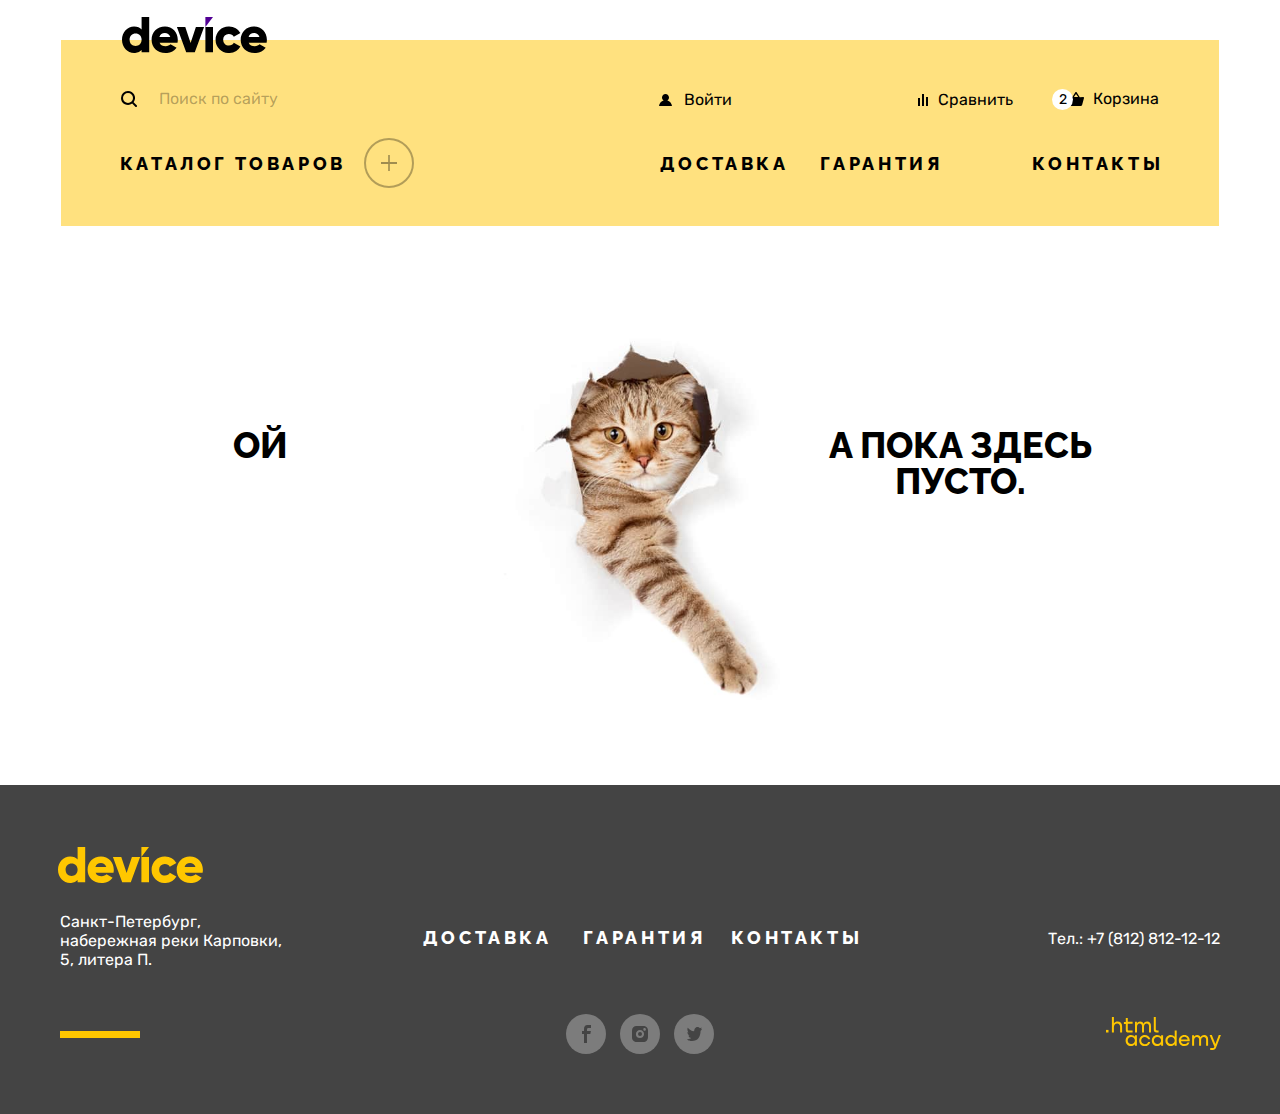
==== blank.html @ 78650604 "Защита" ====
<!DOCTYPE html>
<html lang="ru">

<head>
  <meta charset="utf-8">
  <title>HTML Academy: Девайс</title>
  <link rel="stylesheet" href="css/normalize.css">
  <link rel="stylesheet" href="css/style.css">
  <link rel="icon" href="favicon.ico">
  <link rel="icon" href="/img/icons/icon.png" type="image/svg+xml">
  <link rel="apple-touch-icon" href="/img/icons/apple.png">
  <link rel="manifest" href="manifest.webmanifest">
</head>

<body>

  <header class="page-header">
    <h1 class="visually-hidden">Интернет-магазин "DEVICE"</h1>
    <a class="header-logo" href="index.html"><img src="./img/logos/logo.svg" width="145" height="36"
        alt="Логотип магазина гаджетов - Девайс"></a>
    <div class="main-nav-top">
      <form class="header-search" method="get" action="https://echo.htmlacademy.ru">
        <label for="search">
          <span class="visually-hidden">Поиск</span>
        </label>
        <input class="header-search-input" id="search" type="search" name="search" placeholder="Поиск по сайту"
          required>
        <button class="header-search-button" type="submit">Найти</button>
      </form>
      <ul class="user-list">
        <li class="user-list-item">
          <a class="user-list-link user-list-item-login " href="#">Войти</a>
        </li>
        <li class="user-list-item ">
          <a class="user-list-link user-list-item-compare" href="#">Сравнить</a>
        </li>
        <li class="user-list-item">
          <a class="user-list-link user-list-item-cart" href="#">Корзина<span class="numbers">2</span>
          </a>
          <div class="popover-cart ">
            <!-- popover-open -->
            <h2 class="visually-hidden">Корзина</h2>
            <ul class="popover-cart-list">
              <li class="popover-cart-item">
                <a class="popover-cart-item-link" href="#"><img src="./img/amateur-selfie.jpg" class="pic"
                    alt="Любительская селфи-палка" width="41" height="43">
                  <p class="popover-cart-item-text"> Любительская селфи-палка</p>
                </a>
                <button class="delete"><span class="visually-hidden">Удалить из корзины</span>
                </button>
              </li>
              <li class="popover-cart-item">
                <a class="popover-cart-item-link" href="#">
                  <img src="./img/prof-selfie.jpg" class="pic" alt="Любительская селфи-палка" width="41" height="43">
                  <p class="popover-cart-item-text"> Профессиональная селфи-палка</p>
                </a>
                <button class="delete"><span class="visually-hidden">Удалить из корзины</span>
                </button>
              </li>
            </ul>
            <div class="popover-cart-goods">
              <p class="popover-cart-goods-text">Товаров: <span>2</span></p>
              <p class="popover-cart-goods-text">Сумма: <span>2000</span> &#8381;</p>
            </div>
            <button class="open-cart">Открыть корзину</button>
          </div>
        </li>
      </ul>
    </div>

    <nav class="main-navigation">
      <ul class="main-navigation-item">
        <li class="main-navigation-list main-navigation-inside-catalog">
          <a class="main-navigation-list-link  main-navigation-list-link-circle" href="catalog.html">Каталог товаров</a>
          <span class="main-navigation-link-catalog"></span>
          <div class="catalog-wrap">
            <ul class="main-navigation-inside">
              <li class="main-navigation-inside-list">
                <a class="main-navigation-inside-link" href="#">Виртуальная реальность</a>
                <a class="main-navigation-inside-link" href="catalog.html">Моноподы для селфи</a>
                <a class="main-navigation-inside-link" href="#">Экшн-камеры</a>
              </li>
              <li class="main-navigation-inside-list">
                <a class="main-navigation-inside-link" href="#">Фитнес-браслеты</a>
                <a class="main-navigation-inside-link" href="#">Умные часы</a>
              </li>
              <li class="main-navigation-inside-list">
                <a class="main-navigation-inside-link" href="#">Квадрокоптеры</a>
              </li>
            </ul>
          </div>
        </li>
        <li class="main-navigation-list"><a class="main-navigation-list-link" href="#">Доставка</a></li>
        <li class="main-navigation-list"><a class="main-navigation-list-link" href="#">Гарантия</a></li>
        <li class="main-navigation-list"><a class="main-navigation-list-link" href="#">Контакты</a></li>
      </ul>
    </nav>

  </header>

  <main class="main-container page-container cat-container">
    <img class="cat-img" src="./img/cat-in-paper-hole.jpg" width="1160" height="500" alt="Кот">
    <div class="cat-wrap">
      <p class="cat-wrap-text">Ой</p>
      <p class="cat-wrap-text">а пока здесь пусто.</p>
    </div>
  </main>

  <footer class="page-footer">
    <div class="page-footer-inner page-container">
      <a class="footer-logo" href="index.html"><img src="img/logos/yellow-logo.svg" width="145" height="36"
          alt="Логотип магазина гаджетов - Девайс"></a>
      <div class="footer-info">
        <address class="footer-address">Санкт-Петербург, набережная реки Карповки, 5, литера П.</address>
        <div class="footer-info-nav">
          <a class="footer-button footer-navigation" href="#">Доставка</a>
          <a class="footer-button footer-navigation" href="#">Гарантия</a>
          <a class="footer-button footer-navigation" href="#">Контакты</a>
        </div>
        <a class="footer-phone" href="tel:+78128121212">Тел.: +7 (812) 812-12-12</a>
      </div>
      <div class="footer-info-social">
        <ul class="footer-social-list yellow-layer">
          <li class="footer-social-item">
            <a class="footer-social-item-link" href="https://www.facebook.com/htmlacademy">
              <svg class="social-svg" width="40" height="40" viewBox="0 0 40 40" xmlns="http://www.w3.org/2000/svg">
                <circle class="circle-background" cx="20" cy="20" r="20" />
                <path class="path-icon"
                  d="M22.5 14H25v-3h-3.4c-2.8 0-3.6 1.7-3.6 4.2V17h-2v3h2v9h3v-9h3.3l.6-3H21v-1.5c0-.8.3-1.5 1.5-1.5Z" />
              </svg>
              <span class="visually-hidden">Facebook</span>
            </a>
          </li>
          <li class="footer-social-item">
            <a class="footer-social-item-link" href="https://www.instagram.com/htmlacademy/">
              <svg class="social-svg" width="40" height="40" viewBox="0 0 40 40" xmlns="http://www.w3.org/2000/svg">
                <circle class="circle-background" cx="20" cy="20" r="20" />
                <path class="path-icon" d="M20 22a2 2 0 1 0 0-4 2 2 0 0 0 0 4Z" />
                <path class="path-icon"
                  d="M26.7 13.3c-.9-.9-2-1.3-3.4-1.3h-6.6a4.5 4.5 0 0 0-4.7 4.7v6.6c0 1.4.4 2.6 1.4 3.4.9.9 2 1.3 3.3 1.3h6.6c1.4 0 2.6-.4 3.4-1.3a5 5 0 0 0 1.3-3.4v-6.6c0-1.4-.4-2.6-1.3-3.4ZM20 24.1a4.1 4.1 0 0 1-4.1-4.1c0-2.3 1.9-4.1 4.1-4.1 2.2 0 4.1 1.8 4.1 4.1s-1.9 4.1-4.1 4.1Zm4.6-7.4c-.7 0-1.3-.5-1.3-1.3s.5-1.3 1.3-1.3c.7 0 1.3.6 1.3 1.3 0 .7-.6 1.3-1.3 1.3Z" />
              </svg>
              <span class="visually-hidden">Instagram</span>
            </a>
          </li>
          <li class="footer-social-item">
            <a class="footer-social-item-link" href="https://twitter.com/htmlacademy_ru">
              <svg class="social-svg" width="40" height="40" viewBox="0 0 40 40" xmlns="http://www.w3.org/2000/svg">
                <circle class="circle-background" cx="20" cy="20" r="20" />
                <path class="path-icon"
                  d="M22.7 13.1c1.5-.5 2.6.3 3.2 1.1l1.7-.6a2 2 0 0 1-.8 1.6c.7.2 1.2-.4 1.2-.4-.1.9-.9 1.7-1.4 1.9-.2 6.3-2.8 10.4-8.9 10.3h-.4c-.3 0-3.7-.4-4.3-1.8 2 .2 3.4-.4 4.1-1.1-.8-.3-2.4-.4-2.6-2.8.3.2.5.3 1.1.2-1.1-.8-2.3-1.5-2.2-3.5.3.3.9.5 1.2.4-.6-.2-1.8-3.1-.8-4.6 1.6 1.7 3.3 3.4 6.3 3.5.2-2.1 1-3.5 2.6-4.2Z" />
              </svg>
              <span class="visually-hidden">Twitter</span>
            </a>
          </li>
        </ul>
        <a class="link-academy" href="https://htmlacademy.ru/">
          <svg class="link-academy-svg" width="115" height="33" viewBox="0 0 115 33" fill="none"
            xmlns="http://www.w3.org/2000/svg">
            <path d="M0 12.9V15.5H2.5V12.9H0Z" fill="evenodd" />
            <path
              d="M11.5999 4.5C9.9999 4.5 8.7999 5.2 7.9999 6.2H7.8999V0H5.8999V15.5H7.8999V10.2C7.8999 8.1 9.1999 6.6 11.1999 6.6C12.9999 6.6 14.0999 8 14.0999 9.8V15.5H16.0999V9.4C16.1999 6.4 14.2999 4.5 11.5999 4.5Z"
              fill="evenodd" />
            <path
              d="M26.5999 4.79998H21.7999V1.09998H19.7999V4.89998H17.8999V6.89998H19.7999V12.9C19.7999 14.6 20.7999 15.6 22.4999 15.6H26.5999V13.6H22.8999C22.1999 13.6 21.7999 13.2 21.7999 12.5V6.79998H26.5999V4.79998Z"
              fill="evenodd" />
            <path
              d="M41.1 4.59998C39.5 4.59998 38.2 5.39998 37.6 6.69998H37.5C36.9 5.49998 35.7 4.59998 34.1 4.59998C32.7 4.59998 31.6 5.39998 31 6.39998H30.9V4.79998H29V15.4H31V9.99998C31 7.99998 32 6.49998 33.6 6.49998C35.1 6.49998 36 7.49998 36 9.09998V15.4H38V9.79998C38 7.39998 39.4 6.49998 40.6 6.49998C42.1 6.49998 43 7.49998 43 9.09998V15.4H45V8.89998C45.1 6.39998 43.6 4.59998 41.1 4.59998Z"
              fill="evenodd" />
            <path
              d="M47.8 12.7C47.8 14.4 48.8 15.4 50.6 15.4H52.6V13.4H50.9001C50.2001 13.4 49.8 13 49.8 12.3V0H47.8V12.7Z"
              fill="evenodd" />
            <path
              d="M28.9001 19.7C28.0001 18.6 26.7001 17.9 25.0001 17.9C21.9001 17.9 19.6001 20.2 19.6001 23.5C19.6001 26.8 21.9001 29.1 25.0001 29.1C26.8001 29.1 28.0001 28.3 28.8001 27.2H28.9001V28.8H30.9001V18.2H28.9001V19.7ZM25.3001 27.1C23.1001 27.1 21.7001 25.5 21.7001 23.5C21.7001 21.5 23.1001 19.9 25.3001 19.9C27.5001 19.9 28.9001 21.5 28.9001 23.5C28.9001 25.4 27.5001 27.1 25.3001 27.1Z"
              fill="evenodd" />
            <path
              d="M44.2 22C43.7 19.6 41.5999 17.9 38.7999 17.9C35.3999 17.9 33.2 20.4 33.2 23.5C33.2 26.6 35.3999 29.1 38.7999 29.1C41.5999 29.1 43.7 27.3 44.2 24.9H42.0999C41.6999 26.2 40.3999 27.2 38.7999 27.2C36.5999 27.2 35.2 25.6 35.2 23.6C35.2 21.6 36.5999 20 38.7999 20C40.3999 20 41.5999 21 42.0999 22.2H44.2V22Z"
              fill="evenodd" />
            <path
              d="M55.1 19.7C54.2 18.6 52.9001 17.9 51.2001 17.9C48.1001 17.9 45.8 20.2 45.8 23.5C45.8 26.8 48.1001 29.1 51.2001 29.1C53.0001 29.1 54.2 28.3 55 27.2H55.1V28.8H57.1V18.2H55.1V19.7ZM51.5 27.1C49.3 27.1 47.9001 25.5 47.9001 23.5C47.9001 21.5 49.3 19.9 51.5 19.9C53.7 19.9 55.1 21.5 55.1 23.5C55.1 25.4 53.6 27.1 51.5 27.1Z"
              fill="evenodd" />
            <path
              d="M68.6999 19.8C67.7999 18.7 66.4999 17.9 64.7999 17.9C61.6999 17.9 59.3999 20.2 59.3999 23.5C59.3999 26.8 61.5999 29.1 64.7999 29.1C66.4999 29.1 67.7999 28.3 68.5999 27.3H68.6999V28.8H70.6999V13.4H68.6999V19.8ZM65.0999 27.1C62.8999 27.1 61.4999 25.5 61.4999 23.5C61.4999 21.5 62.8999 19.9 65.0999 19.9C67.2999 19.9 68.6999 21.5 68.6999 23.5C68.5999 25.5 67.1999 27.1 65.0999 27.1Z"
              fill="evenodd" />
            <path
              d="M78.3 17.9C75 17.9 72.8 20.4 72.8 23.5C72.8 26.5 74.9 29.1 78.3 29.1C80.8 29.1 82.8 27.8 83.5 25.5H81.4C80.9 26.5 79.8 27.1 78.4 27.1C76.5 27.1 75.1 25.8 75 24.2H83.8C84 20.6 81.8 17.9 78.3 17.9ZM78.3 19.8C80 19.8 81.3 20.8 81.6 22.4H75.1C75.4 20.9 76.6 19.8 78.3 19.8Z"
              fill="evenodd" />
            <path
              d="M98.2001 17.9C96.6001 17.9 95.3001 18.7 94.6001 19.9H94.5001C93.9001 18.7 92.7001 17.9 91.1001 17.9C89.7001 17.9 88.6001 18.6 88.0001 19.7V18.2H86.1001V28.8H88.1001V23.4C88.1001 21.4 89.1001 20 90.7001 19.9C92.2001 19.9 93.1001 20.9 93.1001 22.5V28.8H95.1001V23.2C95.1001 20.8 96.5001 19.9 97.7001 19.9C99.2001 19.9 100.1 20.9 100.1 22.5V28.8H102.1V22.3C102.2 19.7 100.7 17.9 98.2001 17.9Z"
              fill="evenodd" />
            <path
              d="M109.4 27L105.8 18.1H103.6L108.4 29.7C108.1 30.6 107.7 30.9 106.7 30.9H104.2V32.9H106.7C108.5 32.9 109.5 32.1 110.2 30.3L114.9 18.1H112.8L109.4 27Z"
              fill="evenodd" />
          </svg>
          <span class="visually-hidden">Html Academy</span>
        </a>
      </div>
    </div>
  </footer>

  <div class="modal-container ">
    <!-- modal-container-open -->
    <div class="modal modal-delivery">
      <button class="close">
        <span class="visually-hidden">Закрыть</span>
      </button>
      <section class="modal-content">
        <h1 class="title ">Доставка под заказ</h1>
        <form class="delivery-form" action="https://echo.htmlacademy.ru/" method="post">
          <p class="field-group delivery-form-name">
            <label class="delivery-title delivery-form-name-icon" for="delivery-name">Ваше имя:</label>
            <input class="delivery-input " type="text" id="delivery-name" name="delivery-name" placeholder="Имя Фамилия"
              required>
            <span class="delivery-subtitle">Пожалуйста, представьтесь</span>
          </p>
          <p class="field-group delivery-form-e-mail">
            <label class="delivery-title delivery-form-e-mail-icon" for="e-mail">Ваш e-mail:</label>
            <input class="delivery-input" id="e-mail" type="email" name="e-mail" placeholder="krasotka92@mail.ru"
              required>
            <span class="delivery-subtitle">Забавный у вас адрес</span>
          </p>
          <p class="field-group">
            <label class="delivery-title " for="text-form">Что нужно привезти:</label>
            <input class="delivery-input delivery-input-text" id="text-form" type="text" name="text-form"
              placeholder="В свободной форме">
          </p>
          <div class="field-group delivery-form-amount">
            <div class="delivery-title amount-subtitle">Количество:
              <button class="info" type="button">
                <span class="visually-hidden">Посмотреть дополнительную информацию</span>
              </button>
              <div class="popover-amout">
                <p class="popover-amout-text">
                  Постараемся найти, сколько нужно. Привезём сколько получится по требованиям <br>
                  к провозу багажа.
                </p>
              </div>
            </div>

            <div class="amount-wrap">
              <button class="amount-button input-button-minus" type="button">
                <span class="visually-hidden">Уменьшить количество </span>
              </button>
              <label class="visually-hidden" for="amount">количество товаров</label>
              <input class="amount-input" type="number" id="amount" name="amount" min="1" max="100" step="1" value="1">
              <button class="amount-button input-button-plus" type="button">
                <span class="visually-hidden">Увеличить количество </span>
              </button>
            </div>
          </div>
          <button class="button button-delivery-form" type="submit">Отправить</button>
        </form>
      </section>
    </div>
  </div>

</body>

</html>
---- css/style.css ----
/*Fonts*/

@font-face {
  font-family: "Railway";
  font-weight: 800;
  font-style: normal;
  src: url("../fonts/raleway/raleway-800.woff2") format("woff2");
  font-display: swap;
}

@font-face {
  font-family: "Rubik";
  font-weight: 400;
  font-style: normal;
  src: url("../fonts/rubik/rubik-400.woff2") format("woff2");
  font-display: swap;
}

@font-face {
  font-family: "Rubik";
  font-weight: 700;
  font-style: normal;
  src: url("../fonts/rubik/rubik-700.woff2") format("woff2");
  font-display: swap;
}

@font-face {
  font-family: "Rubik";
  font-weight: 800;
  font-style: normal;
  src: url("../fonts/rubik/rubik-800.woff2") format("woff2");
  font-display: swap;
}

/*Variables*/
:root {
  --black: #000000;
  --dark: #444444;
  --white: #ffffff;
  --light: #f0f0f0;
  --light-grey: #ebebeb;
  --dark-grey: #b5b3b4;
  --grey: #dcdcdc;

  --purple: #af4fff;
  --yellow: #ffc700;
  --light-yellow: #ffe17f;

  --green: #08af00;
  --orange: #fd912e;
  --red: #ff3d3d;

  --transparent-black10: rgba(0, 0, 0, 0.1);
  --transparent-black20: rgba(0, 0, 0, 0.2);
  --transparent-black30: rgba(0, 0, 0, 0.3);
  --transparent-black50: rgba(0, 0, 0, 0.5);
  --transparent-black60: rgba(0, 0, 0, 0.6);
  --transparent-white10: rgba(255, 255, 255, 0.1);
  --transparent-white30: rgba(255, 255, 255, 0.3);
  --transparent-dark30: rgb(68, 68, 68, 0.3);
  --transparent-grey50: rgb(220, 220, 220, 0.5);

  --modal-background: rgb(229, 229, 229, 0.8);
  --popover-background: #1a1a1a;

  --width-gradient: calc((100% - 1160px) / 2 + 328px);
}

*,
*::after,
*::before {
  box-sizing: border-box;
}

html {
  height: 100%;
  /*outline: 5px solid red;
  outline-offset: -5px;*/
}

body {
  display: flex;
  flex-direction: column;
  min-width: 1190px;
  margin: 0 auto;
  padding-top: 40px;
  font-family: "Rubik", "Arial", sans-serif;
  font-size: 18px;
  line-height: 30px;
}

img {
  max-width: 100%;
  object-fit: contain;
}

.visually-hidden {
  position: absolute;
  width: 1px;
  height: 1px;
  margin: -1px;
  border: 0;
  padding: 0;
  white-space: nowrap;
  clip-path: inset(100%);
  clip: rect(0 0 0 0);
  overflow: hidden;
}

.button {
  position: relative;
  z-index: 1;
  display: block;
  width: 220px;
  padding: 10px 0;
  color: var(--black);
  font-family: "Railway", "Impact", sans-serif;
  font-size: 18px;
  line-height: 21px;
  text-transform: uppercase;
  text-align: center;
  border: none;
  text-decoration: none;
  letter-spacing: 0.2em;
  cursor: pointer;
  outline: none;
}

.button::before {
  content: "";
  position: absolute;
  width: inherit;
  height: 8px;
  z-index: -1;
  top: 42%;
  left: 0;
  right: 0;
  background-color: var(--light-yellow);
}

.button:hover::before {
  top: 0;
  height: 100%;
  margin: 0;
  transition: top 0.7s, height 0.7s, margin 0.7s;
}

.button:focus::before {
  background-color: var(--purple);
}

.button:focus:not(:focus-visible)::before {
  background-color: var(--light-yellow);
}

.button:focus-visible::before {
  background-color: var(--purple);
}

.button:active {
  color: var(--transparent-black30);
}

.main-container {
  flex-grow: 1;
}

.page-header {
  max-width: 1160px;
  min-height: 186px;
  margin: 0 auto;
  color: var(--black);
  background-color: var(--light-yellow);
}

.header-logo {
  position: relative;
  display: block;
  width: 145px;
  height: 36px;
  left: 61px;
  bottom: 23px;
}

.main-nav-top {
  display: flex;
  justify-content: space-between;
  margin: 3px 58px 0 60px;
}

.header-search {
  display: flex;
  width: 516px;
  height: 40px;
  margin-left: -16px;
  font-size: 16px;
  line-height: 19px;
  color: inherit;
  background-image: url("../img/icons/search.svg");
  background-repeat: no-repeat;
  background-position: 16px center;
  background-size: 16px 16px;
  border-radius: 20px;
}

.header-search:focus-within {
  box-shadow: inset 0 0 0 2px var(--purple);
}

.header-search-input {
  position: relative;
  flex-shrink: 0;
  width: 361px;
  padding-left: 52px;
  outline: none;
  background: transparent;
  border: 2px solid transparent;
  border-top-left-radius: 20px;
  border-top-right-radius: 0;
  border-bottom-right-radius: 0;
  border-bottom-left-radius: 20px;
}

.header-search-input:not(:placeholder-shown) {
  border: 2px solid var(--black);
}

.header-search-input::placeholder {
  color: var(--transparent-black30);
}

.header-search-input:hover::placeholder {
  color: var(--transparent-black60);
}

.header-search-input:active::placeholder {
  color: var(--black);
}

.header-search-button {
  position: relative;
  left: -2px;
  flex-shrink: 0;
  width: 157px;
  height: 40px;
  background: transparent;
  border: 2px solid var(--black);
  border-radius: 0 20px 20px 0;
  opacity: 0;
  pointer-events: none;
}

.header-search-input:not(:placeholder-shown) + .header-search-button {
  pointer-events: initial;
  cursor: pointer;
  opacity: 1;
}

.header-search-button:hover {
  color: var(--white);
  background-color: var(--black);
  cursor: pointer;
}

.header-search-button:focus {
  border: 2px solid var(--purple);
  outline: none;
  opacity: 1;
  pointer-events: initial;
}

.header-search-button:active {
  background-color: var(--black);
  color: var(--transparent-white30);
}

.user-list {
  display: flex;
  flex-wrap: wrap;
  justify-content: flex-end;
  align-items: center;
  width: 501px;
  margin: 0;
  padding: 0;
  margin-right: -19px;
  list-style: none;
  font-size: 16px;
  line-height: 17px;
}

.user-list-link {
  height: 20px;
  margin-left: -38px;
  padding: 7px 21px 9px 5px;
  color: inherit;
  text-decoration: none;
  outline: none;
}


.user-list-item {
  position: relative;
  max-width: 230px;
}

.user-list-item:first-child {
  margin-right: auto;
}

.user-list-item + .user-list-item {
  margin-left: 59px;
}

.user-list-item-login {
  position: relative;
  padding-left: 43px;
  height: 19px;
  background-image: url("../img/icons/user.svg");
  background-repeat: no-repeat;
  background-position: 18px;
  background-size: 13px 12px;
}

.user-list-item-cart {
  position: relative;
  padding-left: 43px;
  right: 0;
  bottom: 1px;
  width: 120px;
  background-image: url("../img/icons/cart.svg");
  background-repeat: no-repeat;
  background-position: 18px;
  background-size: 16px 14px;
}

.user-list-item-compare {
  position: relative;
  padding-left: 43px;
  left: 5px;
  width: 112px;
  height: 19px;
  background-image: url("../img/icons/compare.svg");
  background-repeat: no-repeat;
  background-position: 23px;
  background-size: 10px 12px;
}

.user-list-link-out {
  position: absolute;
  bottom: -4px;
  left: -18px;
  opacity: 0.3;
}

.numbers {
  position: absolute;
  display: flex;
  justify-content: center;
  align-items: center;
  top: 7px;
  right: 107px;
  min-width: 21px;
  height: 21px;
  padding: 2px 4px;
  font-size: 14px;
  line-height: 17px;
  background: var(--white);
  border-radius: 16px;
}

.popover-cart {
  position: absolute;
  z-index: 10;
  margin: 0;
  top: 31px;
  display: none;
  right: -60px;
  width: 320px;
  min-height: 302px;
  color: var(--white);
  background-color: var(--black);
  box-shadow: 0 10px 0 var(--transparent-black10);
}

.popover-open {
  display: block;
}

.popover-cart-list {
  position: relative;
  margin: 0;
  padding: 0;
}

.popover-cart-list::before {
  position: absolute;
  content: "";
  top: -7px;
  right: 154px;
  width: 0;
  height: 0;
  border-left: 8px solid transparent;
  border-right: 8px solid transparent;
  border-bottom: 7px solid var(--black);
}

.popover-cart-item {
  display: flex;
  justify-content: space-between;
  align-items: flex-start;
  padding: 20px;
  list-style: none;
  border-bottom: 1px solid var(--transparent-white10);
}

.popover-cart-item-link {
  display: flex;
  align-items: center;
  column-gap: 20px;
  color: var(--white);
  text-decoration: none;
  outline: none;
}

.popover-cart-item-link:hover {
  opacity: 0.6;
}

.popover-cart-item-link:focus-within .pic {
  box-shadow: 0 0 0 5px var(--purple);
}

.popover-cart-item-link:focus-within .popover-cart-item-text {
  color: var(--purple);
}

.popover-cart-item-link:active {
  opacity: 0.3;
}

.popover-cart-item-text {
  display: block;
  margin: 0;
  padding-left: 3px;
}

.delete {
  position: relative;
  top: 4px;
  left: 6px;
  display: block;
  width: 19px;
  height: 19px;
  padding: 11px 11px 9px 10px;
  margin-left: 33px;
  background: transparent;
  border: none;
  outline: none;
  background-size: 11px 11px;
  background-image: url("../img/icons/delete.svg");
  background-position: center;
  background-repeat: no-repeat;
  cursor: pointer;
}

.delete:hover {
  opacity: 0.6;
}

.delete:focus {
  outline: 2px solid var(--purple);
  outline-offset: 1px;
  border-radius: 50%;
}

.delete:active {
  opacity: 0.3;
}

.popover-cart-goods {
  display: flex;
  justify-content: space-between;
  width: 100%;
  min-height: 45px;
  padding-left: 20px;
  padding-right: 22px;
  background-color: var(--popover-background);
}

.popover-cart-goods-text {
  margin: 0;
  padding-top: 11px;
  font-size: 16px;
  line-height: 20px;
}

.open-cart {
  margin: 20px;
  width: 280px;
  min-height: 50px;
  padding-left: 10px;
  font-family: "Railway", "Impact", sans-serif;
  font-size: 18px;
  line-height: 21px;
  letter-spacing: 0.2em;
  text-transform: uppercase;
  outline: none;
  border: none;
  cursor: pointer;
}

.open-cart:hover {
  background-color: var(--light-yellow);
}

.open-cart:focus {
  box-shadow: 0 0 0 5px var(--purple);
}

.open-cart:active {
  color: var(--transparent-black30);
  background-color: var(--light-yellow);
}

.main-navigation {
  margin: 30px 40px 0 44px;
}

.main-navigation-list {
  max-width: 540px;
  list-style: none;
}

.main-navigation-list:nth-child(3) {
  margin-right: 59px;
}

.user-list-link:hover {
  opacity: 0.6;
}

.user-list-link:active {
  opacity: 0.3;
}

.user-list-link:focus {
  box-shadow: 0 0 0 2px var(--purple);
  border-radius: 30px;
}

.user-list-link:focus:not(:focus-visible) {
  box-shadow: none;
}

.user-list-link:focus-visible {
  box-shadow: 0 0 0 2px var(--purple);
  border-radius: 30px;
}

.main-navigation-list-link:hover {
  text-decoration: underline var(--black);
  text-underline-offset: 7px;
  text-decoration-thickness: 3px;
}

.main-navigation-list-link:focus {
  box-shadow: 0 0 0 2px var(--purple);
  border-radius: 50px;
}

.main-navigation-list-link:focus:not(:focus-visible) {
  box-shadow: none;
}

.main-navigation-list-link:focus-visible {
  box-shadow: 0 0 0 2px var(--purple);
  border-radius: 50px;
}

.main-navigation-list-link:active {
  opacity: 0.3;
}

.main-navigation-list-link:active + .main-navigation-link-catalog::before {
  opacity: 0.3;
}

.main-navigation-inside-link {
  display: block;
  margin-right: 11px;
  padding: 3px 7px 2px 11px;
  margin-bottom: 13px;
  color: inherit;
  font-size: 16px;
  line-height: 18px;
  text-decoration: none;
  outline: none;
}

.main-navigation-inside-link:hover {
  color: var(--transparent-black60);
}

.main-navigation-inside-link:focus {
  box-shadow: 0 0 0 2px var(--purple);
  border-radius: 20px;
}

.main-navigation-inside-link:focus:not(:focus-visible) {
  box-shadow: none;
}

.main-navigation-inside-link:focus-visible {
  box-shadow: 0 0 0 2px var(--purple);
  border-radius: 20px;
}

.main-navigation-inside-link:active {
  color: var(--transparent-black30);
}

.page-container {
  max-width: 1160px;
  margin: 0 auto;
}

.page-content-header {
  padding-top: 37px;
  padding-bottom: 16px;
  padding-left: 61px;
}

.slider {
  position: relative;
  display: grid;
  grid-template-areas: "slide";
  margin-top: -36px;
  color: var(--dark);
  counter-reset: section;
}

.slider-controls {
  position: absolute;
  z-index: 4;
  top: 280px;
  display: flex;
  justify-content: flex-start;
  padding: 0 9px;
  width: 100%;
  transform: translateY(-50%);
}

.slider-button {
  display: block;
  width: 40px;
  height: 80px;
  margin-top: 30px;
  margin-bottom: 30px;
  padding: 10px;
  outline: none;
  border: none;
  background: transparent;
  cursor: pointer;
  background-image: url("../img/icons/tall-arrow.svg");
  background-position: center;
  background-repeat: no-repeat;
  background-size: 20px 60px;
}

.forward {
  transform: rotate(180deg);
  margin-left: 462px;
}

.slider-button:hover {
  opacity: 0.6;
}

.slider-button:focus {
  box-shadow: inset 0 0 0 2px var(--purple);
  border-radius: 6px;
}

.slider-button:focus:not(:focus-visible) {
  box-shadow: none;
}

.slider-button:focus-visible {
  box-shadow: inset 0 0 0 2px var(--purple);
  border-radius: 6px;
}

.slider-button:active {
  opacity: 0.3;
}

.slider-pagination {
  position: absolute;
  z-index: 2;
  top: 350px;
  right: 50px;
  display: flex;
  justify-content: center;
  flex-wrap: wrap;
  margin: 0;
  padding: 0;
  list-style: none;
}

.slider-pagination-item {
  margin: 0 11px;
}

.slider-pagination-button {
  width: 12px;
  height: 12px;
  margin: 0;
  padding: 0;
  box-shadow: inset 0 0 0 2px var(--black);
  border-radius: 50%;
  border: none;
  outline: none;
  cursor: pointer;
  background: transparent;
}


.slider-pagination-button:hover:not(.slider-pagination-button-current) {
  opacity: 0.6;
}

.slider-pagination-button:focus:not(.slider-pagination-button-current) {
  box-shadow: inset 0 0 0 2px var(--purple);
  border-radius: 50%;
}

.slider-pagination-button:active:not(.slider-pagination-button-current) {
  opacity: 0.3;
}

.slider-pagination-button-current {
  background-color: var(--black);
  cursor: default;
}

.slide {
  grid-area: slide;
  z-index: 0;
  display: flex;
  justify-content: space-between;
  margin: 0;
  padding: 0;
  background-image: linear-gradient(180deg, var(--light-yellow) 150px, var(--white) 150px);
  opacity: 0;
}

.slide-active {
  opacity: 1;
  z-index: 1;
}

.slide::before {
  position: absolute;
  right: 48px;
  top: 82px;
  font-weight: 800;
  font-size: 180px;
  line-height: 30px;
  color: var(--white);
  counter-increment: section;
  content: "0"counter(section) "";
}

.slider-img {
  width: 560px;
}

.slider-info {
  position: relative;
  width: 560px;
}

.slider-subtitle {
  margin: 28px 0 40px;
}

.slider-advantage {
  font-size: 36px;
  line-height: 30px;
  color: var(--black);
  padding-bottom: 11px;
}

.slider-description {
  font-size: 16px;
  line-height: 30px;
  font-weight: 400;
  color: var(--dark);
}

.slider-link {
  text-decoration: none;
}

.slider-list {
  margin: 0;
  padding: 0;
  padding-top: 59px;
  width: 320px;
  display: grid;
  grid-template-columns: repeat(3, 160px);
}

.slider-list-item {
  display: flex;
  flex-direction: column;
}

.main-navigation-item {
  display: flex;
  flex-wrap: wrap;
  justify-content: space-between;
  max-width: 1160px;
  margin: 0;
  padding: 0;
}

.main-navigation-inside-catalog {
  position: relative;
}

.main-navigation-link-catalog {
  position: relative;
}

.main-navigation-list-link {
  position: relative;
  z-index: 6;
  padding: 12px 16px 12px 15px;
  font-family: "Railway", "Impact", sans-serif;
  font-size: 18px;
  color: inherit;
  text-decoration: none;
  text-transform: uppercase;
  letter-spacing: 0.2em;
  outline: none;
}

.main-navigation-inside-list {
  position: relative;
  display: flex;
  flex-direction: column;
  list-style: none;
}

.main-navigation-inside-list:last-child {
  margin-left: 11px;
}


.main-navigation-list-link-circle {
  position: relative;
}

.main-navigation-list:nth-child(1) {
  width: 540px;
}

.catalog-wrap {
  position: absolute;
  z-index: 5;
  display: none;
  width: 1160px;
  min-height: 191px;
  left: -44px;
  margin: 0;
  padding: 0;
  background-color: var(--light-yellow);
}

.main-navigation-list-link-circle::after {
  position: absolute;
  content: "";
  z-index: 6;
  top: -3px;
  left: 259px;
  height: 50px;
  width: 50px;
  border-radius: 74%;
  border: 2px solid var(--transparent-black30);
}

.main-navigation-link-catalog::before {
  position: absolute;
  content: "";
  right: -35px;
  bottom: 11px;
  width: 16px;
  height: 2px;
  background-color: var(--transparent-black10);
}

.main-navigation-link-catalog::after {
  position: absolute;
  content: "";
  right: -35px;
  bottom: 4px;
  width: 16px;
  height: 16px;
  background-image: url("../img/icons/plus.svg");
  opacity: 0.3;
}

.main-navigation-inside {
  position: relative;
  display: flex;
  flex-wrap: wrap;
  justify-content: flex-start;
  column-gap: 18px;
  min-width: 757px;
  padding: 0;
  margin-top: 41px;
  margin-left: 50px;
}

.main-navigation-inside-catalog:hover .catalog-wrap {
  display: block;
}

.main-navigation-inside-catalog:hover .main-navigation-list-link-circle::after {
  border: 2px solid var(--black);
}

.main-navigation-inside-catalog:hover .main-navigation-link-catalog::before {
  background-color: var(--black);
}

.main-navigation-inside-catalog:focus-within .catalog-wrap {
  display: block;
}

.main-navigation-inside-catalog:hover .main-navigation-link-catalog::after,
.main-navigation-inside-catalog:focus-within .main-navigation-link-catalog::after {
  display: none;
}

.popular-goods {
  display: grid;
  grid-template-columns: repeat(6, 160px);
  gap: 40px;
  margin-top: 61px;
  padding: 0;
}

.popular-goods-item {
  list-style: none;
}

.popular-goods-item-wrap {
  display: grid;
  grid-template-columns: 160px;
  grid-template-rows: 160px 33px min-content;
  width: 160px;
  list-style: none;
}

.popular-goods-item-link {
  font-family: "Railway", "Impact", sans-serif;
  text-decoration: none;
  font-size: 18px;
  line-height: 24px;
  color: inherit;
  outline: none;
}

.popular-goods-item-text {
  grid-row: 3/4;
  grid-column: 1/2;
  margin: 0;
  font-family: "Railway", "Impact", sans-serif;
  font-size: 18px;
  line-height: 24px;
  color: var(--black);
  letter-spacing: -0.02em;
  text-decoration: none;
  outline: none;
}

.popular-goods-item-img {
  position: relative;
  z-index: 1;
  grid-row: 1 / 2;
  margin: 0;
  width: 160px;
  height: 160px;
  background-color: var(--light-yellow);
  background-repeat: no-repeat;
}

.virtual::before {
  position: absolute;
  content: "";
  top: 33%;
  right: 19%;
  width: 97px;
  height: 55px;
  background-image: url("../img/catalog-icons/vr.svg");
}

.selfi::before {
  position: absolute;
  content: "";
  width: 86px;
  height: 117px;
  top: 27%;
  right: 23%;
  background-image: url("../img/catalog-icons/selfi.svg");
}

.action::before {
  position: absolute;
  content: "";
  width: 71px;
  height: 87px;
  top: 24%;
  right: 25%;
  background-image: url("../img/catalog-icons/action.svg");
}

.fitness-watch::before {
  position: absolute;
  content: "";
  width: 108px;
  height: 65px;
  top: 31%;
  right: 16%;
  background-image: url("../img/catalog-icons/fitness-watch.svg");
}

.smart-watch::before {
  position: absolute;
  content: "";
  width: 55px;
  height: 98px;
  top: 19%;
  left: 33%;
  background-image: url("../img/catalog-icons/smart-watch.svg");
}

.quadcopter::before {
  position: absolute;
  content: "";
  width: 131px;
  height: 69px;
  top: 31%;
  right: 9%;
  background-image: url("../img/catalog-icons/quadcopter.svg");
}

.popular-goods-item-wrap:hover .popular-goods-item-img {
  background-color: var(--yellow);
}

.popular-goods-item-link:focus .popular-goods-item-img {
  box-shadow: 0 0 0 5px var(--purple);
}

.popular-goods-item-link:not(:focus-visible) .popular-goods-item-img {
  box-shadow: none;
}

.popular-goods-item-link:focus-visible .popular-goods-item-img {
  box-shadow: 0 0 0 5px var(--purple);
}

.popular-goods-item-link:focus .popular-goods-item-text {
  color: var(--purple);
}

.popular-goods-item-link:not(:focus-visible) .popular-goods-item-text {
  color: var(--black);
}

.popular-goods-item-link:focus-visible .popular-goods-item-text {
  color: var(--purple);
}

.popular-goods-item-wrap:active .virtual::before,
.popular-goods-item-wrap:active .selfi::before,
.popular-goods-item-wrap:active .action::before,
.popular-goods-item-wrap:active .fitness-watch::before,
.popular-goods-item-wrap:active .smart-watch::before,
.popular-goods-item-wrap:active .quadcopter::before {
  opacity: 0.3;
}

.popular-goods-item-link:active .popular-goods-item-text {
  color: var(--transparent-black30);
}

.services-slider {
  display: flex;
}

.services-slider-subtitle {
  position: relative;
  margin-top: 33px;
  margin-bottom: 120px;
  font-size: 18px;
  line-height: 30px;
  color: var(--dark);
}

.delivery-icon::before {
  position: absolute;
  content: "";
  bottom: -5px;
  left: 558px;
  width: 136px;
  height: 164px;
  background-image: url("../img/delivery/delivery-1.svg");
  background-repeat: no-repeat;
}

.warranty-icon::before {
  position: absolute;
  content: "";
  bottom: -12px;
  left: 543px;
  width: 171px;
  height: 195px;
  background-image: url("../img/delivery/warranty-1.svg");
  background-repeat: no-repeat;
}

.credit-icon::before {
  position: absolute;
  content: "";
  bottom: -5px;
  left: 534px;
  width: 156px;
  height: 188px;
  background-image: url("../img/delivery/credit-1.svg");
  background-repeat: no-repeat;
}

.title {
  display: block;
  margin: 0;
  padding: 0;
  font-family: "Railway", "Impact", sans-serif;
  font-size: 50px;
  line-height: 50px;
  color: var(--black);
}

.slider .title {
  margin-top: 122px;
}

.services-slider-right {
  display: grid;
  grid-template-areas: "services-slider-wrap";
}

.services-slider-wrap {
  z-index: 0;
  grid-area: services-slider-wrap;
  width: 501px;
  margin-left: 238px;
  opacity: 0;
}

.services-slider-wrap-active {
  opacity: 1;
  z-index: 1;
}

.services-slider-wrap .title {
  margin-top: 74px;
}

.services-btn-wrap {
  position: relative;
  display: flex;
  margin-top: 59px;
  margin-left: 2px;
  font-family: "Railway", "Impact", sans-serif;
  font-size: 18px;
  line-height: 21px;
  text-transform: uppercase;
  flex-direction: column;
}

.services-btn-wrap::before {
  position: absolute;
  content: "";
  left: 275px;
  bottom: 45px;
  width: 7px;
  height: 319px;
  background-color: var(--black);
}

.services-btn {
  margin-top: 23px;
  width: 160px;
  background: transparent;
}

.delivery-wrapper {
  position: relative;
  display: flex;
  justify-content: center;
  width: 1160px;
  height: 100px;
  margin-top: 100px;
  align-items: center;
  letter-spacing: 0.2em;
  background-color: var(--light);
  outline: none;
  border: none;
  cursor: pointer;
}

.delivery-wrapper-car {
  position: absolute;
  display: block;
  left: 0;
  width: 125px;
  height: 100px;
  background-color: var(--light-yellow);
}

.svg-car {
  position: absolute;
  top: 0;
  right: 0;
  bottom: 0;
  left: 0;
  margin: auto;
  fill: var(--black);
}

.delivery-wrapper:hover {
  background-color: var(--light-grey);
}

.delivery-wrapper:hover .delivery-wrapper-car {
  background-color: var(--yellow);
}

.delivery-wrapper:focus {
  box-shadow: 0 0 0 5px var(--purple);
}

.delivery-wrapper:focus:not(:focus-visible) {
  box-shadow: none;
}

.delivery-wrapper:focus-visible {
  box-shadow: 0 0 0 5px var(--purple);
}

.delivery-wrapper:active .delivery-link {
  color: var(--transparent-black30);
}

.delivery-wrapper:active .svg-car {
  opacity: 0.3;
}

.delivery-link {
  padding: 0 138px 0 142px;
  font-family: "Railway", "Impact", sans-serif;
  font-size: 20px;
  line-height: 23px;
  color: var(--black);
  text-decoration: none;
  text-transform: uppercase;
  letter-spacing: 0.2em;
}

.delivery-info {
  position: absolute;
  display: flex;
  justify-content: center;
  top: 30px;
  right: 33px;
  width: 40px;
  height: 40px;
  padding-left: 4px;
  align-items: center;
  background: var(--grey);
  border-radius: 50px;
  opacity: 0.5;
}

.delivery-wrapper:hover .delivery-info {
  opacity: 1;
}

.info-wrap {
  display: flex;
  justify-content: space-between;
  margin-top: 147px;
}

.about-us {
  position: relative;
  width: 500px;
  color: var(--dark);
}

.about-us-subtitle {
  margin: 0;
}

.about-us p:first-of-type {
  padding-top: 44px;
}

.about-us p:last-of-type {
  padding: 30px 0 76px;
}

.about-us-list {
  margin: 0;
  padding-left: 35px;
  margin-bottom: 42px;
}

.about-us-item {
  padding-bottom: 20px;
  font-weight: 700;
  font-size: 18px;
  line-height: 20px;
  color: var(--black);
}

.about-us-item::marker {
  color: var(--yellow);
}

.contacts {
  position: relative;
  width: 560px;
  color: var(--dark);
}

.contacts-subtitle {
  margin: 0;
  padding-top: 45px;
}

.contacts-title {
  margin: 0;
  padding: 30px 0 15px;
  font-weight: 700;
  font-size: 24px;
  line-height: 30px;
  color: var(--dark);
}

.contacts-adress {
  font-style: normal;
}

.contacts-number {
  color: var(--dark);
}

.contacts-work {
  margin: 0;
}

.contacts p:last-of-type {
  margin-bottom: 58px;
}

.button-info {
  width: 260px;
  padding-left: 4px;
}

.black-layer::before {
  position: absolute;
  content: "";
  width: 80px;
  height: 7px;
  top: -50px;
  background-image: url("../img/black-divider.svg");
}

.delivery-slider {
  min-height: 391px;
  margin-top: 78px;
  margin-bottom: -10px;
  color: var(--dark);
  background-image: linear-gradient(180deg, var(--white) 100px, var(--light) 100px);
}

.mail {
  margin-top: 78px;
  background-color: var(--light-grey);
}

.mail-inner {
  padding: 0;
  width: 100%;
  max-width: 1160px;
  margin: 0 auto;
}

.mail-wrapper {
  display: flex;
}

.mail-wrapper-top {
  width: 607px;
}

.mail-wrapper-top h3 {
  padding-top: 73px;
  padding-bottom: 59px;
}

.mail-wrapper-right {
  width: 566px;
}

.mail-subscribe {
  display: flex;
  justify-content: space-between;
  padding-bottom: 125px;
}

.mail-wrapper-text {
  margin: 0;
  padding-top: 83px;
}

.mail-subtitle {
  padding-left: 35px;
  margin-top: 13px;
  width: 164px;
  background-image: url("../img/icons/free.svg");
  background-repeat: no-repeat;
  background-position: left;
  background-size: 14px 14px;
}

.mail-form-input {
  position: relative;
  width: 609px;
  height: 50px;
  margin-left: -9px;
  padding: 10px;
  background: transparent;
  border: none;
  border-bottom: 3px solid var(--transparent-black10);
  outline: none;
}

.mail-form-input:not(:placeholder-shown):not(:focus):invalid {
  border-bottom: 3px solid var(--red);
}

.mail-form-input::placeholder {
  color: var(--dark);
  opacity: 0.5;
}

.mail-form-input:hover::placeholder {
  color: var(--dark);
  opacity: 0.7;
}

.mail-form-input:hover {
  border-bottom: 3px solid var(--transparent-black20);
}

.mail-form-input:focus {
  background-color: var(--grey);
  border-bottom: 3px solid var(--transparent-black10);
}

.mail-form-input:not(:placeholder-shown),
.mail-form-input:active {
  color: var(--dark);
  background: transparent;
  border-bottom: 2px solid var(--black);
  opacity: 1;
}

.mail-button {
  padding: 5px 10px;
  margin-left: -2px;
  width: 260px;
  min-height: 55px;
  font-family: "Railway", "Impact", sans-serif;
  text-transform: uppercase;
  text-align: center;
  color: var(--black);
  text-decoration: none;
  letter-spacing: 0.2em;
  border: 3px solid var(--transparent-black10);
  cursor: pointer;
  outline: none;
}

.footer-button {
  font-family: "Railway", "Impact", sans-serif;
  text-transform: uppercase;
  text-decoration: none;
}

.mail-button:hover {
  color: var(--white);
  background-color: var(--black);
  cursor: pointer;
  transition: background-color 0.5s;
}

.mail-button:focus {
  border: 3px solid var(--purple);
}

.mail-button:focus:not(:focus-visible) {
  border: none;
}

.mail-button:focus-visible {
  border: 3px solid var(--purple);
}

.mail-button:active {
  color: var(--transparent-white30);
  background-color: var(--black);
  cursor: pointer;
}

/*Footer*/
.page-footer {
  background-color: var(--dark);
}

.page-footer-inner {
  padding: 0;
  width: 100%;
  margin: 0 auto;
}

.footer-logo {
  display: block;
  margin: 62px 0 20px -2px;
}

.footer-info {
  display: flex;
  justify-content: space-between;
  align-items: center;
}

.footer-address {
  width: 239px;
  font-style: normal;
  font-size: 16px;
  line-height: 19px;
  color: var(--white);
}

.footer-info-nav {
  display: grid;
  grid-template-columns: repeat(3, auto);
  justify-content: center;
  align-items: center;
  gap: 8px;
  letter-spacing: 0.2em;
}

.footer-navigation {
  position: relative;
  bottom: 3px;
  display: block;
  padding: 14px 20px 15px 20px;
  min-width: 150px;
  margin-left: -17px;
  color: var(--white);
  line-height: 19px;
  outline: none;
}

.footer-navigation:nth-child(3) {
  margin-left: -22px;
}


.footer-phone {
  margin-right: -11px;
  padding: 1px 11px 5px;
  margin-left: 34px;
  font-size: 16px;
  line-height: 1.2;
  color: var(--white);
  text-decoration: none;
  outline: none;
  text-align: right;
}

.footer-phone:hover {
  color: var(--yellow);
}

.footer-navigation:hover {
  color: var(--yellow);
  text-decoration: underline;
  text-underline-offset: 7px;
  text-decoration-thickness: 3px;
}

.footer-navigation:focus,
.footer-phone:focus {
  box-shadow: 0 0 0 2px var(--purple);
  border-radius: 30px;
}

.footer-navigation:focus:not(:focus-visible),
.footer-phone:focus:not(:focus-visible) {
  box-shadow: none;
}

.footer-navigation:focus-visible,
.footer-phone:focus-visible {
  box-shadow: 0 0 0 2px var(--purple);
  border-radius: 30px;
}

.footer-phone:active {
  opacity: 0.3;
}

.footer-navigation:active {
  opacity: 0.3;
}

.footer-info-social {
  display: flex;
  justify-content: flex-end;
  align-items: center;
  margin: 0;
}

.footer-social-list {
  position: relative;
  bottom: 8px;
  display: grid;
  grid-template-columns: repeat(3, 40px);
  margin: 0;
  padding: 0;
  gap: 14px;
}

.yellow-layer::before {
  position: absolute;
  content: "";
  width: 80px;
  height: 7px;
  right: 574px;
  bottom: 16px;
  background-image: url("../img/yellow-divider.svg");
}

.footer-social-item {
  list-style: none;
}

.social-svg {
  display: block;
}

.circle-background {
  fill: var(--transparent-white30);
}

.path-icon {
  fill: var(--dark);
}

.footer-social-item-link {
  display: block;
  outline: none;
}

.footer-social-item-link:hover .circle-background {
  fill: var(--yellow);
}

.footer-social-item-link:focus {
  box-shadow: 0 0 0 5px var(--purple);
  border-radius: 50%;
}

.footer-social-item-link:focus:not(:focus-visible) {
  box-shadow: none;
}

.footer-social-item-link:focus-visible {
  box-shadow: 0 0 0 5px var(--purple);
  border-radius: 50%;
}

.footer-social-item-link:focus .path-icon {
  fill: var(--white);
}

.footer-social-item-link:focus .circle-background {
  fill: transparent;
}

.footer-social-item-link:active .path-icon {
  fill: var(--transparent-dark30);
}

.footer-social-item-link:active .circle-background {
  fill: var(--yellow);
}

.link-academy {
  display: block;
  padding: 7px 8px 0;
  margin: 41px -9px 55px 384px;
  outline: none;
}

.link-academy-svg {
  fill: var(--yellow);
}

.link-academy-svg:hover {
  fill: var(--white);
}

.link-academy:focus {
  box-shadow: 0 0 0 2px var(--purple);
  border-radius: 10px;
}

.link-academy:focus:not(:focus-visible) {
  box-shadow: none;
}

.link-academy:focus-visible {
  box-shadow: 0 0 0 2px var(--purple);
  border-radius: 10px;
}

.link-academy-svg:active {
  fill: var(--transparent-white30);
}

.main-catalog {
  font-size: 16px;
  line-height: 19px;
  color: var(--black);
}

.breadcrumbs-list {
  display: flex;
  flex-wrap: wrap;
  margin-left: -14px;
  padding: 0;
  padding-top: 2px;
  list-style: none;
}

.background {
  height: 100%;
  background: linear-gradient(to right, var(--grey) var(--width-gradient), var(--light-grey) var(--width-gradient)),
    linear-gradient(to right, var(--light-grey) var(--width-gradient), var(--white) var(--width-gradient));
  background-size: 100% 70px, 100% 100%;
  background-position-y: 13px;
  background-repeat: no-repeat;
}

.catalog {
  display: flex;
}

.breadcrumbs-list-item {
  position: relative;
  margin-right: 11px;
}

.breadcrumbs-list-link {
  display: block;
  padding: 5px 12px;
  text-decoration: none;
  outline: none;
  color: var(--transparent-black60);
}

.breadcrumbs-list-item::before {
  position: absolute;
  content: "";
  top: 12px;
  left: -7px;
  width: 4px;
  height: 7px;
  background-position: center;
  background-repeat: no-repeat;
  background-size: 4px 7px;
  background-image: url("../img/icons/arrow.svg");
  opacity: 0.3;
}

.breadcrumbs-list-item:first-child::before {
  display: none;
}

.breadcrumbs-list-link:hover {
  color: var(--black);
}

.breadcrumbs-list-link:focus {
  box-shadow: 0 0 0 5px var(--purple);
}

.breadcrumbs-list-link:focus:not(:focus-visible) {
  box-shadow: none;
}

.breadcrumbs-list-link:focus-visible {
  box-shadow: 0 0 0 5px var(--purple);
}

.breadcrumbs-list-link:active {
  color: var(--transparent-black30);
}

.filter-title {
  margin: 3px 0 99px -10px;
  padding: 10px;
  font-family: "Railway", "Impact", sans-serif;
  font-size: 16px;
  line-height: 19px;
  letter-spacing: 0.2em;
  text-transform: uppercase;
}

.filter .filter-title {
  background-color: var(--grey);
}


.product-card {
  position: relative;
}

.product-card-new {
  position: absolute;
  top: 29px;
  right: 27px;
  display: none;
  width: 60px;
  height: 60px;
  font-family: "Railway", "Impact", sans-serif;
  font-weight: 800;
  font-size: 16px;
  line-height: 60px;
  text-align: center;
  color: var(--transparent-black60);
  text-transform: uppercase;
  letter-spacing: 0.1em;
  box-shadow: inset 0 0 0 2px var(--transparent-black60);
  border-radius: 50%;
}

.product-card-new-active {
  display: block;
}

.product-card-title {
  margin: 0;
  padding: 0;
  max-width: 290px;
  font-size: 18px;
  line-height: 24px;
  letter-spacing: -0.02em;
}

.filter {
  width: 207px;
  margin-top: 25px;
  margin-left: 61px;
}

.catalog-right-column {
  padding: 0;
  width: 760px;
  margin-top: 25px;
  margin-left: 132px;
  padding-bottom: 62px;
}

.catalog-filter-group {
  margin: 0;
  padding: 0;
  border: none;
  margin-bottom: 45px;
}

fieldset.catalog-filter-group:nth-child(2) {
  margin-bottom: 38px;
}

.catalog-filter-list {
  margin: 0;
  padding: 0;
  list-style-type: none;
  margin-top: -10px;
}

.filter-subtitle {
  position: relative;
  font-weight: 700;
  font-size: 18px;
  line-height: 20px;
  margin-bottom: 37px;
}

.filter-subtitle::before {
  position: absolute;
  content: "";
  bottom: 32px;
  left: -1px;
  width: 200px;
  height: 2px;
  background-color: var(--black);
}

.range {
  max-width: 220px;
}

.range-scale {
  position: relative;
  height: 2px;
  margin-bottom: 15px;
  margin-left: 7px;
  background-color: var(--grey);
}

.range-bar {
  position: absolute;
  height: 2px;
  background-color: var(--black);
}

.range-toggle {
  position: absolute;
  width: 18px;
  height: 18px;
  background-color: var(--light-grey);
  border: 2px solid var(--black);
  border-radius: 50%;
  cursor: pointer;
}

.range-toggle:focus-within {
  border: none;
  outline: none;
  box-shadow: inset 0 0 0 2px var(--purple);
}

.catalog-filter-label:focus-within {
  color: var(--purple);
  opacity: 0.5;
}

.range-input:focus-within {
  color: var(--purple);
  opacity: 0.5;
}

.toggle-min {
  top: -8px;
  left: -9px;
}

.toggle-max {
  top: -8px;
  right: -9px;
}

.range-wrapper-inputs {
  display: flex;
  justify-content: space-between;
  margin-bottom: 2px;
  color: var(--transparent-black30);
}

.catalog-filter-label {
  display: flex;
  margin-left: -6px;
  margin-right: 51px;
}

.range-input {
  width: 30px;
  padding: 0 2px;
  color: var(--transparent-black30);
  background-color: transparent;
  border: none;
  appearance: textfield;
  outline: none;
}

.range-input::-webkit-outer-spin-button,
.range-input::-webkit-inner-spin-button {
  appearance: none;
  margin: 0;
}

.control {
  position: relative;
  display: block;
  padding-left: 36px;
  margin-bottom: 21px;
  cursor: pointer;
}

.control-mark {
  position: absolute;
  top: 1px;
  left: -1px;
  width: 20px;
  height: 20px;
  border: 2px solid var(--black);
  border-radius: 3px;
  opacity: 0.2;
}

.control-input:checked + .control-mark {
  opacity: 1;
}

.control-input:checked:hover + .control-mark {
  opacity: 0.5;
}

.control-input:checked:focus + .control-mark {
  border-color: var(--purple);
  opacity: 1;
}

.control-input:checked:focus:not(:focus-visible) + .control-mark {
  border-color: var(--black);
  opacity: 1;
}

.control-input:checked:focus-visible + .control-mark {
  border-color: var(--purple);
  opacity: 1;
}

.control-input:hover ~ .control-label {
  opacity: 0.5;
}

.control-input:focus + .control-mark {
  border-color: var(--purple);
  opacity: 1;
}

.control-input:focus:not(:focus-visible) + .control-mark {
  border-color: var(--black);
  opacity: 1;
}

.control-input:focus-visible + .control-mark {
  border-color: var(--purple);
  opacity: 1;
}

.control-input:focus ~ .control-label {
  color: var(--purple);
}

.control-input:focus:not(:focus-visible) ~ .control-label {
  color: var(--black);
}

.control-input:focus-visible ~ .control-label {
  color: var(--purple);
}

.tick-focus {
  position: absolute;
  opacity: 0;
  fill: var(--black);
}

.control-input[type="checkbox"]:checked ~ .tick-focus {
  position: absolute;
  content: "";
  top: 5px;
  left: 5px;
  width: 10px;
  height: 10px;
  opacity: 1;
}

.control-input[type="radio"] + .control-mark {
  border-radius: 50%;
}

.control-input[type="radio"]:checked + .control-mark::before {
  position: absolute;
  content: "";
  top: 4px;
  left: 4px;
  width: 8px;
  height: 8px;
  background-color: var(--black);
  border-radius: 50%;
}

.control-input:checked:hover ~ .tick-focus,
.control-input:checked:hover ~ .control-label {
  opacity: 0.5;
}

.control-input[type="checkbox"]:checked:focus {
  fill: var(--purple);
}

.control-input[type="checkbox"]:checked:focus:not(:focus-visible) ~ .tick-focus {
  fill: var(--black);
}

.control-input[type="checkbox"]:checked:focus-visible ~ .tick-focus {
  fill: var(--purple);
}

.control-input[type="checkbox"]:checked:focus ~ .control-label {
  color: var(--purple);
}

.control-input[type="checkbox"]:checked:focus:not(:focus-visible) ~ .control-label {
  color: var(--black);
}

.control-input[type="checkbox"]:checked:focus-visible ~ .control-label {
  color: var(--purple);
}

.control-label:active,
.control-input:checked:active + .control-label,
.control-input:checked:active + .control-mark,
.control-input:checked:active ~ .tick-focus,
.control-input:checked:active ~ .control-label {
  opacity: 0.2;
}

.control-input[type="radio"]:checked:focus + .control-mark::before {
  background-color: var(--purple);
}

.control-input[type="radio"]:checked:focus:not(:focus-visible) + .control-mark::before {
  background-color: var(--black);
}

.control-input[type="radio"]:checked:focus-visible + .control-mark::before {
  background-color: var(--purple);
}

.sorting {
  display: flex;
  justify-content: space-between;
  align-items: center;
  padding: 0 10px;
  margin: 0 -10px;
  margin-bottom: 81px;
  background-color: var(--light-grey);
}

.sorting-title {
  font-family: "Railway", "Impact", sans-serif;
  font-size: 16px;
  line-height: 19px;
  text-transform: uppercase;
  letter-spacing: 0.2em;
}

.sorting-details {
  position: relative;
  margin-left: 37px;
}

.sorting-details-summary {
  position: relative;
  display: flex;
  padding: 4px 41px 7px 13px;
  outline: none;
  cursor: pointer;
}

.sorting-details-summary::before {
  position: absolute;
  content: "";
  top: 12px;
  left: 191px;
  width: 11px;
  height: 6px;
  background-image: url("../img/icons/arrow-down.svg");
  background-repeat: no-repeat;
  background-size: 11px 6px;
}

.sorting-details-summary:hover {
  opacity: 0.6;
}

.sorting-details-summary:focus {
  box-shadow: 0 0 0 5px var(--purple);
}

.sorting-details-summary:not(:focus-visible) {
  box-shadow: none;
}

.sorting-details-summary:focus-visible {
  box-shadow: 0 0 0 5px var(--purple);
}

.sorting-details-summary:active {
  opacity: 0.3;
}

.sorting-details-wrap {
  position: absolute;
  z-index: 1;
  top: 35px;
  width: 218px;
  min-height: 100px;
  background-color: var(--light-yellow);
  border-radius: 10px;
  box-shadow: 0 10px 0 var(--transparent-black10);
}

.sorting-details-item {
  list-style: none;
}

.sorting-details-list {
  padding-bottom: 10px;
}

.sorting-details-list-link {
  text-decoration: none;
  color: inherit;
}

.sorting-details-list-link:hover {
  opacity: 0.5;
}

.sorting-breadcrumbs-list {

  display: flex;
  list-style: none;
  margin-left: auto;
}

.sorting-breadcrumbs-item {
  position: relative;
  display: block;
}

.sorting-breadcrumbs-item + li {
  margin-left: 18px;
}

.sorting-breadcrumbs-item-link {
  display: block;
  outline: none;
}

.breadcrumbs-up {
  width: 0;
  height: 0;
  border-left: 5px solid transparent;
  border-right: 6px solid transparent;
  border-bottom: 10px solid var(--black);
  opacity: 0.2;
}

.breadcrumbs-down {
  width: 0;
  height: 0;
  border-left: 6px solid transparent;
  border-right: 5px solid transparent;
  border-top: 10px solid var(--black);
  opacity: 0.2;
}

.breadcrumbs-active {
  opacity: 1;
}

.sorting-up-path {
  fill: var(--transparent-black20);
}

.sorting-down-path {
  fill: var(--black);
}

.sorting-breadcrumbs-item-link:hover {
  opacity: 0.5;
}

.sorting-breadcrumbs-item-link:focus {
  outline: 5px solid var(--purple);
  outline-offset: 10px;
}

.product {
  display: grid;
  grid-template-columns: repeat(2, 360px);
  gap: 46px 40px;
  margin: 0;
}

.product-card-description {
  display: flex;
  justify-content: space-between;
  align-items: flex-start;
  padding-top: 32px;
}

.product-card-link {
  font-size: 18px;
  line-height: 24px;
  color: var(--black);
  text-decoration: none;
  outline: none;
}

.product-card-price {
  padding-top: 3px;
  padding-right: 1px;
  font-size: 18px;
  line-height: 21px;
  color: var(--dark);
}

.product-card-hover {
  position: absolute;
  top: 5px;
  left: 5px;
  right: 5px;
  display: grid;
  place-items: center;
  height: 370px;
  pointer-events: none;
  background-color: rgba(240, 240, 240, 0.8);
  opacity: 0;
}

.button-product {
  place-items: center;
  width: 180px;
  pointer-events: auto;
}

.button-submit {
  width: 200px;
  margin-top: -21px;
}

.services-btn::before,
.button-submit::before,
.button-product::before {
  background-color: var(--yellow);
}

.pic {
  display: block;
  background-color: var(--light-grey);
}

.product-card:hover .product-card-hover,
.product-card:focus-within .product-card-hover {
  opacity: 1;
}

.product-card-link:focus-within .pic {
  border: none;
  outline: 5px solid var(--purple);
  outline-offset: -5px;
}

.product-card-link:focus-within .product-card-title,
.product-card-link:focus-within .product-card-price {
  outline: none;
  color: var(--purple);
}

.load-more {
  display: flex;
  justify-content: center;
  align-items: center;
  margin-top: 47px;
  margin-bottom: 49px;
  padding-left: 3px;
  width: 760px;
  height: 55px;
  font-family: "Railway", "Impact", sans-serif;
  font-size: 16px;
  line-height: 19px;
  letter-spacing: 0.2em;
  color: var(--black);
  box-shadow: inset 0 0 0 3px var(--transparent-black10);
  outline: none;
  text-decoration: none;
  text-transform: uppercase;
  border: none;
}

.load-more:hover {
  box-shadow: inset 0 0 0 3px var(--black);
}

.load-more:focus {
  box-shadow: inset 0 0 0 5px var(--purple);
}

.load-more:focus:not(:focus-visible) {
  box-shadow: inset 0 0 0 3px var(--transparent-black30);
  color: var(--transparent-black30);
}

.load-more:focus-visible {
  box-shadow: inset 0 0 0 5px var(--purple);
}

.load-more:active {
  box-shadow: inset 0 0 0 3px var(--transparent-black30);
  color: var(--transparent-black30);
}

.pagination {
  display: flex;
  justify-content: space-between;
  align-items: center;
  padding: 0;
  width: 760px;
  height: 70px;
  letter-spacing: 0.2em;
  background-color: var(--light-grey);
}

.pagination-item {
  list-style: none;
}

.pagination-item-link {
  display: block;
  color: var(--black);
  text-decoration: none;
  outline: none;
}

.pagination-item:nth-child(1),
.pagination-item:nth-child(7) {
  font-family: "Railway", "Impact", sans-serif;
  text-transform: uppercase;
  opacity: 1;
}

.pagination-item-first {
  margin-right: auto;
  padding: 0;
}

.pagination-item-last {
  margin-left: auto;
  padding: 0;
}

.pagination-item-first-link {
  padding: 26px 26px 25px 29px;
}

.pagination-item-last-link {
  padding: 26px 27px 25px 14px;
}

.pagination-item-link-numbers {
  padding: 8px 14px 11px 14px;
  color: var(--transparent-dark30);
}

.pagination-item-link-numbers:hover {
  color: var(--dark);
}

.pagination-item-link-numbers:focus {
  box-shadow: inset 0 0 0 5px var(--purple);
}

.pagination-item-link-numbers:active {
  color: var(--dark);
  opacity: 0.1;
}

.pagination-item-link-others {
  padding: 8px 15px 11px 22px;
  letter-spacing: -0.6em;
}

.pagination-item-first-link:hover,
.pagination-item-last-link:hover {
  background-color: var(--grey);
}

.pagination-item-first-link:focus,
.pagination-item-last-link:focus {
  background-color: var(--light);
  box-shadow: inset 0 0 0 5px var(--purple);
}

.pagination-item-first-link:active,
.pagination-item-last-link:active {
  background-color: var(--grey);
  color: var(--transparent-black30);
}

.services-btn-active {
  position: relative;
  color: var(--light-yellow);
}

.services-btn-active::after {
  position: absolute;
  content: "";
  z-index: -1;
  top: 1px;
  left: -2px;
  width: 278px;
  height: 40px;
  background-color: var(--black);
}

.modal-container {
  position: fixed;
  z-index: 11;
  top: 0;
  left: 0;
  width: 100%;
  height: 100%;
  background-color: var(--modal-background);
  display: none;
}

.modal {
  position: relative;
  margin: auto;
  background-color: var(--white);
}

.modal-delivery {
  position: relative;
}

.modal-content {
  position: relative;
  padding: 63px 57px 56px 71px;
  width: 920px;
  height: 580px;
  border: 10px solid #000000;
}

.delivery-form {
  display: grid;
  grid-template-columns: 360px 160px 160px;
  column-gap: 40px;
  row-gap: 14px;
  margin-top: 67px;
}

.field-group {
  display: flex;
  flex-direction: column;
  padding: 0;
  margin: 0;
}

.delivery-form-name {
  position: relative;
}

.delivery-form-e-mail {
  grid-column: 2/4;
  position: relative;
}

.amount-wrap {
  display: flex;
  justify-content: flex-end;
}

.amount-wrap:hover .amount-button,
.amount-wrap:hover .amount-input {
  background-color: var(--light-grey);
}

.amount-wrap:focus-within {
  box-shadow: 0 0 0 5px var(--purple);
}

.delivery-title {
  font-weight: bold;
  font-size: 18px;
  line-height: 20px;
  letter-spacing: -0.02em;
  padding-bottom: 15px;
}

.close {
  position: absolute;
  display: block;
  z-index: 1;
  top: 77px;
  right: 67px;
  width: 50px;
  height: 50px;
  padding: 10px;
  border: none;
  outline: none;
  background: transparent;
  background-size: 26px 26px;
  background-image: url("../img/icons/big-cross-close.svg");
  background-position: center;
  background-repeat: no-repeat;
  cursor: pointer;
}

.close:hover {
  opacity: 0.6;
}

.close:focus {
  box-shadow: 0 0 0 5px var(--purple);
  border-radius: 50%;
}

.close:active {
  opacity: 0.3;
}

.delivery-subtitle {
  padding-top: 5px;
  font-size: 14px;
  line-height: 20px;
  color: var(--red);
}

.delivery-form-e-mail .delivery-subtitle {
  color: var(--black);
}

.delivery-input {
  padding: 0 50px 0 20px;
  height: 60px;
  font-size: 16px;
  line-height: 20px;
  border: none;
  outline: none;
  background-color: var(--light);
}

.delivery-form-e-mail .delivery-input::placeholder {
  color: var(--black);
}

.delivery-input:hover {
  background-color: var(--light-grey);
}

/* .delivery-input:focus {
  box-shadow: 0 0 0 5px var(--purple);
}
 */
.delivery-input:focus:not(:focus-visible) {
  box-shadow: none;
}

.delivery-input:focus-visible {
  box-shadow: 0 0 0 5px var(--purple);
}

.delivery-input:active {
  box-shadow: 0 0 0 3px var(--black);
}

.delivery-input:not(:placeholder-shown):not(:focus):invalid {
  box-shadow: 0 0 0 3px var(--red);
}

.delivery-input:not(:placeholder-shown):not(:focus):invalid + .delivery-subtitle {
  color: var(--red);
}

.delivery-input:not(:placeholder-shown),
.amount-wrap:not(:placeholder-shown) {
  box-shadow: inset 0 0 0 3px var(--black);
  background-color: var(--white);
}

.delivery-input:not(:placeholder-shown) + .delivery-subtitle {
  color: var(--black);
}

.delivery-form-name-icon::before {
  position: absolute;
  content: "";
  right: 22px;
  top: 58px;
  width: 13px;
  height: 12px;
  background-image: url("../img/icons/user.svg");
  opacity: 0.25;
}

.delivery-form-e-mail-icon::before {
  position: absolute;
  content: "";
  right: 22px;
  top: 58px;
  width: 15px;
  height: 12px;
  background-image: url("../img/icons/mail.svg");
  opacity: 0.25;
}

.amount-subtitle {
  position: relative;
  padding-right: 35px;
}

.info {
  background: transparent;
  border: none;
}

.info::before {
  position: absolute;
  content: "i";
  top: -2px;
  right: 16px;
  width: 26px;
  height: 26px;
  background-color: var(--light-yellow);
  border: none;
  border-radius: 50%;
  display: flex;
  justify-content: center;
  align-items: center;
}

.popover-amout {
  position: absolute;
  z-index: 1;
  display: none;
  top: 35px;
  right: -18px;
  width: 200px;
  min-height: 159px;
  background-color: var(--black);
  box-shadow: 0 10px 0 var(--transparent-black10);
}

.info:hover ~ .popover-amout {
  display: block;
}

.popover-amout-text {
  position: relative;
  margin: 0;
  padding: 19px;
  font-weight: normal;
  font-size: 16px;
  line-height: 20px;
  color: var(--white);
}

.popover-amout-text::before {
  position: absolute;
  content: "";
  top: -7px;
  right: 39px;
  width: 0;
  height: 0;
  border-left: 8px solid transparent;
  border-right: 8px solid transparent;
  border-bottom: 7px solid var(--black);
}

.delivery-form-amount {
  position: relative;
  grid-column: 2/4;
  align-items: flex-end;
  height: 60px;
}

.delivery-input-text {
  width: 560px;
  padding: 0 20px;
  margin-bottom: 29px;
}

.button-delivery-form {
  grid-column: 1/-1;
  width: 200px;
  background: transparent;
}

.button-delivery-form::before {
  background-color: var(--yellow);
}

.amount-input {
  width: 58px;
  text-align: center;
  background-color: var(--light);
  border: none;
  outline: none;
  appearance: textfield;
}

.amount-input::-webkit-outer-spin-button,
.amount-input::-webkit-inner-spin-button {
  appearance: none;
  margin: 0;
}

.plus-minus {
  border: none;
  margin-left: -12px;
  width: 57px;
  height: 60px;
}

.minus {
  width: 16px;
  height: 2px;
  background-color: var(--transparent-black30);
}

.amount-button {
  position: relative;
  width: 52px;
  height: 60px;
  padding: 0;
  border: none;
  outline: none;
  background-color: var(--light);
  cursor: pointer;
}

.input-button-minus::after {
  position: absolute;
  content: "";
  display: block;
  top: 21px;
  left: 19px;
  width: 16px;
  height: 16px;
  background-image: url("../img/icons/minus.svg");
  opacity: 0.3;
}

.input-button-plus::after {
  content: "";
  display: block;
  position: absolute;
  width: 16px;
  height: 16px;
  top: 21px;
  left: 16px;
  background-image: url("../img/icons/plus.svg");
  opacity: 0.3;
}

.amount-wrap:active .amount-button,
.amount-wrap:active .amount-input {
  background: transparent;
}

.amount-wrap:active {
  box-shadow: 0 0 0 3px var(--red);
}

.input-button-minus:hover::after,
.input-button-plus:hover::after {
  opacity: 1;
}

.input-button-minus:focus::after,
.input-button-plus:focus::after {
  outline: 2px solid var(--purple);
  outline-offset: 6px;
  border-radius: 50%;
  opacity: 1;
}

.input-button-minus:focus:not(:focus-visible)::after,
.input-button-plus:focus:not(:focus-visible)::after {
  outline: none;
}

.input-button-minus:focus:focus-visible::after,
.input-button-plus:focus:focus-visible::after {
  outline: 2px solid var(--purple);
  outline-offset: 6px;
  border-radius: 50%;
  opacity: 1;
}

.input-button-minus:active::after,
.input-button-plus:active::after {
  opacity: 0.1;
}

.modal-container-open {
  display: flex;
}

.cat-container {
  position: relative;
}

.cat-img {
  margin: 25px 0;
}

.cat-wrap {
  position: absolute;
  top: 36%;
  display: grid;
  grid-template-columns: 1fr 1fr;
  column-gap: 300px;
}

.cat-wrap-text {
  margin: 0;
  width: 400px;
  color: var(--black);
  font-family: "Railway", "Impact", sans-serif;
  font-size: 36px;
  line-height: 36px;
  text-transform: uppercase;
  text-align: center;
}

.cat-img:hover {
  transform: scale(1.1);
}
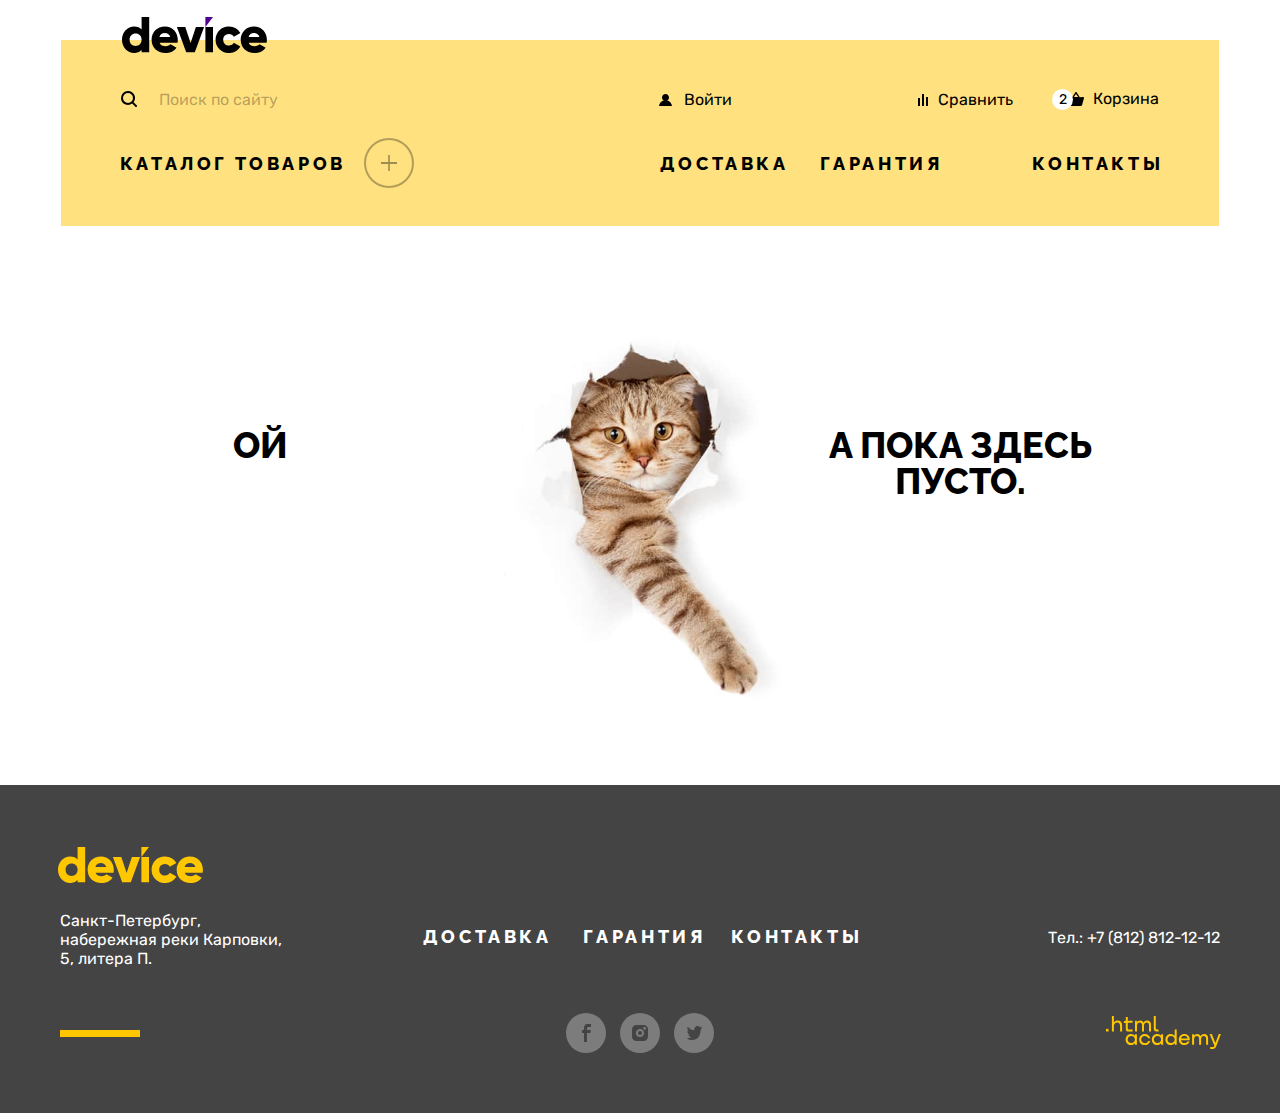
==== commit 98bcebb9: "Защита-2" ====
--- a/blank.html
+++ b/blank.html
@@ -15,9 +15,9 @@
 <body>
 
   <header class="page-header">
-    <h1 class="visually-hidden">Интернет-магазин "DEVICE"</h1>
+    <h1 class="visually-hidden">Каталог интернет-магазина "DEVICE".</h1>
     <a class="header-logo" href="index.html"><img src="./img/logos/logo.svg" width="145" height="36"
-        alt="Логотип магазина гаджетов - Девайс"></a>
+        alt="Логотип магазина гаджетов - Девайс."></a>
     <div class="main-nav-top">
       <form class="header-search" method="get" action="https://echo.htmlacademy.ru">
         <label for="search">
@@ -38,12 +38,12 @@
           <a class="user-list-link user-list-item-cart" href="#">Корзина<span class="numbers">2</span>
           </a>
           <div class="popover-cart ">
-            <!-- popover-open -->
+            <!--Для отображения окна нужно добавить класс popover-open-->
             <h2 class="visually-hidden">Корзина</h2>
             <ul class="popover-cart-list">
               <li class="popover-cart-item">
                 <a class="popover-cart-item-link" href="#"><img src="./img/amateur-selfie.jpg" class="pic"
-                    alt="Любительская селфи-палка" width="41" height="43">
+                    alt="Любительская селфи-палка." width="41" height="43">
                   <p class="popover-cart-item-text"> Любительская селфи-палка</p>
                 </a>
                 <button class="delete"><span class="visually-hidden">Удалить из корзины</span>
@@ -51,7 +51,7 @@
               </li>
               <li class="popover-cart-item">
                 <a class="popover-cart-item-link" href="#">
-                  <img src="./img/prof-selfie.jpg" class="pic" alt="Любительская селфи-палка" width="41" height="43">
+                  <img src="./img/prof-selfie.jpg" class="pic" alt="Любительская селфи-палка." width="41" height="43">
                   <p class="popover-cart-item-text"> Профессиональная селфи-палка</p>
                 </a>
                 <button class="delete"><span class="visually-hidden">Удалить из корзины</span>
@@ -99,7 +99,7 @@
   </header>
 
   <main class="main-container page-container cat-container">
-    <img class="cat-img" src="./img/cat-in-paper-hole.jpg" width="1160" height="500" alt="Кот">
+    <img class="cat-img" src="./img/cat-in-paper-hole.jpg" width="1160" height="500" alt="Кот.">
     <div class="cat-wrap">
       <p class="cat-wrap-text">Ой</p>
       <p class="cat-wrap-text">а пока здесь пусто.</p>
@@ -109,7 +109,7 @@
   <footer class="page-footer">
     <div class="page-footer-inner page-container">
       <a class="footer-logo" href="index.html"><img src="img/logos/yellow-logo.svg" width="145" height="36"
-          alt="Логотип магазина гаджетов - Девайс"></a>
+          alt="Логотип магазина гаджетов - Девайс."></a>
       <div class="footer-info">
         <address class="footer-address">Санкт-Петербург, набережная реки Карповки, 5, литера П.</address>
         <div class="footer-info-nav">
@@ -128,7 +128,7 @@
                 <path class="path-icon"
                   d="M22.5 14H25v-3h-3.4c-2.8 0-3.6 1.7-3.6 4.2V17h-2v3h2v9h3v-9h3.3l.6-3H21v-1.5c0-.8.3-1.5 1.5-1.5Z" />
               </svg>
-              <span class="visually-hidden">Facebook</span>
+              <span class="visually-hidden">Facebook.</span>
             </a>
           </li>
           <li class="footer-social-item">
@@ -139,7 +139,7 @@
                 <path class="path-icon"
                   d="M26.7 13.3c-.9-.9-2-1.3-3.4-1.3h-6.6a4.5 4.5 0 0 0-4.7 4.7v6.6c0 1.4.4 2.6 1.4 3.4.9.9 2 1.3 3.3 1.3h6.6c1.4 0 2.6-.4 3.4-1.3a5 5 0 0 0 1.3-3.4v-6.6c0-1.4-.4-2.6-1.3-3.4ZM20 24.1a4.1 4.1 0 0 1-4.1-4.1c0-2.3 1.9-4.1 4.1-4.1 2.2 0 4.1 1.8 4.1 4.1s-1.9 4.1-4.1 4.1Zm4.6-7.4c-.7 0-1.3-.5-1.3-1.3s.5-1.3 1.3-1.3c.7 0 1.3.6 1.3 1.3 0 .7-.6 1.3-1.3 1.3Z" />
               </svg>
-              <span class="visually-hidden">Instagram</span>
+              <span class="visually-hidden">Instagram.</span>
             </a>
           </li>
           <li class="footer-social-item">
@@ -149,7 +149,7 @@
                 <path class="path-icon"
                   d="M22.7 13.1c1.5-.5 2.6.3 3.2 1.1l1.7-.6a2 2 0 0 1-.8 1.6c.7.2 1.2-.4 1.2-.4-.1.9-.9 1.7-1.4 1.9-.2 6.3-2.8 10.4-8.9 10.3h-.4c-.3 0-3.7-.4-4.3-1.8 2 .2 3.4-.4 4.1-1.1-.8-.3-2.4-.4-2.6-2.8.3.2.5.3 1.1.2-1.1-.8-2.3-1.5-2.2-3.5.3.3.9.5 1.2.4-.6-.2-1.8-3.1-.8-4.6 1.6 1.7 3.3 3.4 6.3 3.5.2-2.1 1-3.5 2.6-4.2Z" />
               </svg>
-              <span class="visually-hidden">Twitter</span>
+              <span class="visually-hidden">Twitter.</span>
             </a>
           </li>
         </ul>
@@ -191,20 +191,20 @@
               d="M109.4 27L105.8 18.1H103.6L108.4 29.7C108.1 30.6 107.7 30.9 106.7 30.9H104.2V32.9H106.7C108.5 32.9 109.5 32.1 110.2 30.3L114.9 18.1H112.8L109.4 27Z"
               fill="evenodd" />
           </svg>
-          <span class="visually-hidden">Html Academy</span>
+          <span class="visually-hidden">Html Academy.</span>
         </a>
       </div>
     </div>
   </footer>
 
   <div class="modal-container ">
-    <!-- modal-container-open -->
+    <!--Для отображения окна нужно добавить класс modal-container-open-->
     <div class="modal modal-delivery">
       <button class="close">
-        <span class="visually-hidden">Закрыть</span>
+        <span class="visually-hidden">Закрыть.</span>
       </button>
       <section class="modal-content">
-        <h1 class="title ">Доставка под заказ</h1>
+        <h2 class="title ">Доставка под заказ</h2>
         <form class="delivery-form" action="https://echo.htmlacademy.ru/" method="post">
           <p class="field-group delivery-form-name">
             <label class="delivery-title delivery-form-name-icon" for="delivery-name">Ваше имя:</label>
@@ -219,14 +219,14 @@
             <span class="delivery-subtitle">Забавный у вас адрес</span>
           </p>
           <p class="field-group">
-            <label class="delivery-title " for="text-form">Что нужно привезти:</label>
-            <input class="delivery-input delivery-input-text" id="text-form" type="text" name="text-form"
-              placeholder="В свободной форме">
+            <label class="delivery-title" for="text-form">Что нужно привезти:</label>
+            <textarea class="delivery-input delivery-input-text" id="text-form" name="text-form" rows="1" cols="1"
+              placeholder="В свободной форме" required></textarea>
           </p>
           <div class="field-group delivery-form-amount">
             <div class="delivery-title amount-subtitle">Количество:
               <button class="info" type="button">
-                <span class="visually-hidden">Посмотреть дополнительную информацию</span>
+                <span class="visually-hidden">Посмотреть дополнительную информацию.</span>
               </button>
               <div class="popover-amout">
                 <p class="popover-amout-text">
@@ -238,12 +238,12 @@
 
             <div class="amount-wrap">
               <button class="amount-button input-button-minus" type="button">
-                <span class="visually-hidden">Уменьшить количество </span>
+                <span class="visually-hidden">Уменьшить количество.</span>
               </button>
-              <label class="visually-hidden" for="amount">количество товаров</label>
+              <label class="visually-hidden" for="amount">Количество товаров</label>
               <input class="amount-input" type="number" id="amount" name="amount" min="1" max="100" step="1" value="1">
               <button class="amount-button input-button-plus" type="button">
-                <span class="visually-hidden">Увеличить количество </span>
+                <span class="visually-hidden">Увеличить количество.</span>
               </button>
             </div>
           </div>
--- a/css/style.css
+++ b/css/style.css
@@ -212,6 +212,9 @@
   flex-shrink: 0;
   width: 361px;
   padding-left: 52px;
+  font-family: "Rubik", "Arial", sans-serif;
+  font-size: 16px;
+  line-height: 19px;
   outline: none;
   background: transparent;
   border: 2px solid transparent;
@@ -243,6 +246,10 @@
   flex-shrink: 0;
   width: 157px;
   height: 40px;
+  font-family: "Rubik", "Arial", sans-serif;
+  font-size: 16px;
+  line-height: 19px;
+  text-align: center;
   background: transparent;
   border: 2px solid var(--black);
   border-radius: 0 20px 20px 0;
@@ -292,6 +299,8 @@
   height: 20px;
   margin-left: -38px;
   padding: 7px 21px 9px 5px;
+  font-size: 16px;
+  line-height: 19px;
   color: inherit;
   text-decoration: none;
   outline: none;
@@ -372,7 +381,7 @@
   position: absolute;
   z-index: 10;
   margin: 0;
-  top: 31px;
+  top: 32px;
   display: none;
   right: -60px;
   width: 320px;
@@ -395,13 +404,13 @@
 .popover-cart-list::before {
   position: absolute;
   content: "";
-  top: -7px;
-  right: 154px;
+  top: -6px;
+  right: 156px;
   width: 0;
   height: 0;
-  border-left: 8px solid transparent;
-  border-right: 8px solid transparent;
-  border-bottom: 7px solid var(--black);
+  border-left: 7px solid transparent;
+  border-right: 7px solid transparent;
+  border-bottom: 6px solid var(--black);
 }
 
 .popover-cart-item {
@@ -442,6 +451,8 @@
   display: block;
   margin: 0;
   padding-left: 3px;
+  font-size: 16px;
+  line-height: 20px;
 }
 
 .delete {
@@ -495,14 +506,20 @@
 }
 
 .open-cart {
+  display: block;
   margin: 20px;
   width: 280px;
-  min-height: 50px;
-  padding-left: 10px;
+  min-height: 49px;
+  padding: 13px 7px 13px 9px;
   font-family: "Railway", "Impact", sans-serif;
+  font-weight: 800;
   font-size: 18px;
   line-height: 21px;
+  text-align: center;
+  color: var(--black);
+  background-color: var(--white);
   letter-spacing: 0.2em;
+  text-decoration: none;
   text-transform: uppercase;
   outline: none;
   border: none;
@@ -625,9 +642,7 @@
 }
 
 .page-content-header {
-  padding-top: 37px;
-  padding-bottom: 16px;
-  padding-left: 61px;
+  padding: 38px 61px 15px;
 }
 
 .slider {
@@ -697,7 +712,7 @@
 .slider-pagination {
   position: absolute;
   z-index: 2;
-  top: 350px;
+  bottom: 189px;
   right: 50px;
   display: flex;
   justify-content: center;
@@ -781,7 +796,7 @@
 }
 
 .slider-subtitle {
-  margin: 28px 0 40px;
+  margin: 23px 0 40px;
 }
 
 .slider-advantage {
@@ -819,7 +834,7 @@
 .main-navigation-item {
   display: flex;
   flex-wrap: wrap;
-  justify-content: space-between;
+  justify-content: flex-end;
   max-width: 1160px;
   margin: 0;
   padding: 0;
@@ -1149,13 +1164,15 @@
   margin: 0;
   padding: 0;
   font-family: "Railway", "Impact", sans-serif;
+  font-weight: 800;
   font-size: 50px;
   line-height: 50px;
   color: var(--black);
 }
 
 .slider .title {
-  margin-top: 122px;
+  padding: 5px 0;
+  margin-top: 117px;
 }
 
 .services-slider-right {
@@ -1250,18 +1267,18 @@
   background-color: var(--yellow);
 }
 
-.delivery-wrapper:focus {
+.delivery-wrapper:focus-within {
   box-shadow: 0 0 0 5px var(--purple);
 }
 
-.delivery-wrapper:focus:not(:focus-visible) {
+/* .delivery-wrapper:focus:not(:focus-visible) {
   box-shadow: none;
 }
 
 .delivery-wrapper:focus-visible {
   box-shadow: 0 0 0 5px var(--purple);
 }
-
+ */
 .delivery-wrapper:active .delivery-link {
   color: var(--transparent-black30);
 }
@@ -1273,6 +1290,7 @@
 .delivery-link {
   padding: 0 138px 0 142px;
   font-family: "Railway", "Impact", sans-serif;
+  font-weight: 800;
   font-size: 20px;
   line-height: 23px;
   color: var(--black);
@@ -1314,6 +1332,8 @@
 
 .about-us-subtitle {
   margin: 0;
+  font-size: 18px;
+  line-height: 30px;
 }
 
 .about-us p:first-of-type {
@@ -1456,6 +1476,8 @@
   height: 50px;
   margin-left: -9px;
   padding: 10px;
+  font-size: 18px;
+  line-height: 30px;
   background: transparent;
   border: none;
   border-bottom: 3px solid var(--transparent-black10);
@@ -1499,6 +1521,8 @@
   width: 260px;
   min-height: 55px;
   font-family: "Railway", "Impact", sans-serif;
+  font-size: 18px;
+  line-height: 21px;
   text-transform: uppercase;
   text-align: center;
   color: var(--black);
@@ -1553,7 +1577,9 @@
 
 .footer-logo {
   display: block;
-  margin: 62px 0 20px -2px;
+  margin: 62px 0 28px -2px;
+  width: 145px;
+  height: 36px;
 }
 
 .footer-info {
@@ -1587,7 +1613,8 @@
   min-width: 150px;
   margin-left: -17px;
   color: var(--white);
-  line-height: 19px;
+  font-size: 18px;
+  line-height: 21px;
   outline: none;
 }
 
@@ -1601,7 +1628,7 @@
   padding: 1px 11px 5px;
   margin-left: 34px;
   font-size: 16px;
-  line-height: 1.2;
+  line-height: 30px;
   color: var(--white);
   text-decoration: none;
   outline: none;
@@ -1907,7 +1934,7 @@
   margin: 0;
   padding: 0;
   border: none;
-  margin-bottom: 45px;
+  margin-bottom: 46px;
 }
 
 fieldset.catalog-filter-group:nth-child(2) {
@@ -1923,10 +1950,12 @@
 
 .filter-subtitle {
   position: relative;
+  margin-bottom: 37px;
+  padding: 0;
   font-weight: 700;
   font-size: 18px;
   line-height: 20px;
-  margin-bottom: 37px;
+  letter-spacing: -0.02em;
 }
 
 .filter-subtitle::before {
@@ -2004,12 +2033,16 @@
   display: flex;
   margin-left: -6px;
   margin-right: 51px;
+  font-size: 15px;
+  line-height: 18px;
 }
 
 .range-input {
   width: 30px;
   padding: 0 2px;
   color: var(--transparent-black30);
+  font-size: 15px;
+  line-height: 18px;
   background-color: transparent;
   border: none;
   appearance: textfield;
@@ -2198,15 +2231,20 @@
   margin-left: 37px;
 }
 
-.sorting-details-summary {
-  position: relative;
-  display: flex;
-  padding: 4px 41px 7px 13px;
+.sorting-details-select {
+  position: relative;
+  display: flex;
+  padding: 4px 12px 5px 8px;
+  font-family: "Rubik", "Arial", sans-serif;
+  font-size: 16px;
+  line-height: 19px;
   outline: none;
   cursor: pointer;
-}
-
-.sorting-details-summary::before {
+  border: none;
+  background-color: var(--light-grey);
+}
+
+.sorting-details-select::before {
   position: absolute;
   content: "";
   top: 12px;
@@ -2218,23 +2256,23 @@
   background-size: 11px 6px;
 }
 
-.sorting-details-summary:hover {
+.sorting-details-select:hover {
   opacity: 0.6;
 }
 
-.sorting-details-summary:focus {
+.sorting-details-select:focus {
   box-shadow: 0 0 0 5px var(--purple);
 }
 
-.sorting-details-summary:not(:focus-visible) {
+.sorting-details-select:not(:focus-visible) {
   box-shadow: none;
 }
 
-.sorting-details-summary:focus-visible {
+.sorting-details-select:focus-visible {
   box-shadow: 0 0 0 5px var(--purple);
 }
 
-.sorting-details-summary:active {
+.sorting-details-select:active {
   opacity: 0.3;
 }
 
@@ -2377,7 +2415,7 @@
 
 .button-submit {
   width: 200px;
-  margin-top: -21px;
+  margin-top: -22px;
 }
 
 .services-btn::before,
@@ -2675,6 +2713,7 @@
 .delivery-input {
   padding: 0 50px 0 20px;
   height: 60px;
+  font-family: "Rubik", "Arial", sans-serif;
   font-size: 16px;
   line-height: 20px;
   border: none;
@@ -2818,8 +2857,9 @@
 
 .delivery-input-text {
   width: 560px;
-  padding: 0 20px;
+  padding: 20px 20px;
   margin-bottom: 29px;
+  resize: none;
 }
 
 .button-delivery-form {
@@ -2834,6 +2874,8 @@
 
 .amount-input {
   width: 58px;
+  font-size: 16px;
+  line-height: 20px;
   text-align: center;
   background-color: var(--light);
   border: none;
